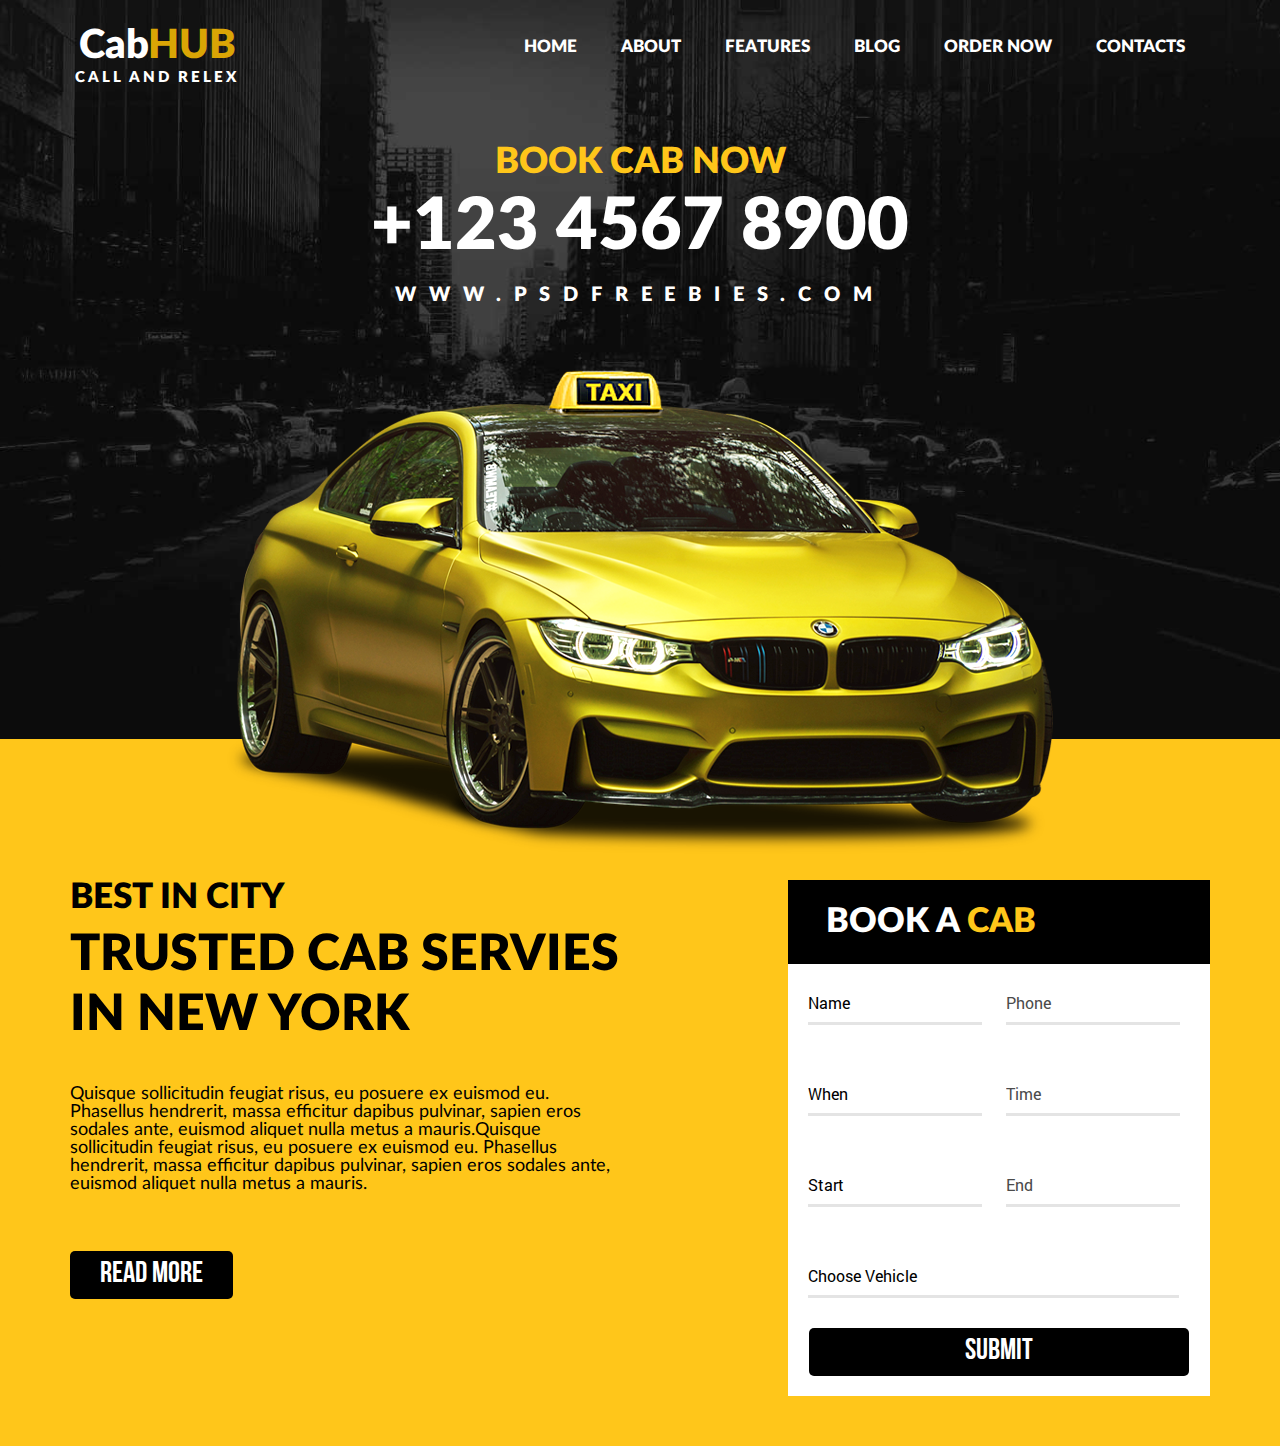
==== second/index.html @ 6b273c8d "Add files via upload" ====
<!DOCTYPE html>
<!--[if lt IE 7]><html lang="ru" class="lt-ie9 lt-ie8 lt-ie7"><![endif]-->
<!--[if IE 7]><html lang="ru" class="lt-ie9 lt-ie8"><![endif]-->
<!--[if IE 8]><html lang="ru" class="lt-ie9"><![endif]-->
<!--[if gt IE 8]><!-->
<html lang="ru">
<!--<![endif]-->
<head>
	<meta charset="utf-8" />
	<title>Заголовок</title>
	<meta name="description" content="" />
	<meta http-equiv="X-UA-Compatible" content="IE=edge" />
	<meta name="viewport" content="width=device-width, initial-scale=1.0" />
	<link rel="shortcut icon" href="favicon.png" />
	<link rel="stylesheet" href="libs/bootstrap/bootstrap-grid-3.3.1.min.css" />
	<link rel="stylesheet" href="libs/font-awesome-4.2.0/css/font-awesome.min.css" />
	<link rel="stylesheet" href="libs/fancybox/jquery.fancybox.css" />
	<link rel="stylesheet" href="libs/owl-carousel/owl.carousel.css" />
	<link rel="stylesheet" href="libs/countdown/jquery.countdown.css" />
	<link rel="stylesheet" href="css/fonts.css" />
	<link rel="stylesheet" href="css/main.css" />
	<link rel="stylesheet" href="css/media.css" />
</head>
<body>
	<header class="header">
		<div class="container-fluid">
			<div class="row">
				<div class="col-md-12 top-space"></div>
				<div class="col-md-4 header__logo"><a href="#" class="logo">Cab<span class="logo_yellow">HUB</span><br /><span class="logo_small">call and relex</span></a></div>
				<div class="col-md-8 header__top-menu clearfix">
				<button class="top-menu__button hidden-md hidden-lg"><i class="fa fa-navicon"></i></button>
				<ul class="top-menu__container">
					<li class="top-menu__item"><a href="#" class="top-menu__tab">Home</a></li>
					<li class="top-menu__item"><a href="#" class="top-menu__tab">About</a></li>
					<li class="top-menu__item"><a href="#" class="top-menu__tab">Features</a></li>
					<li class="top-menu__item"><a href="#" class="top-menu__tab">Blog</a></li>
					<li class="top-menu__item"><a href="#" class="top-menu__tab">Order now</a></li>
					<li class="top-menu__item"><a href="#" class="top-menu__tab">Contacts</a></li>
				</ul></div>

			</div>
		</div>
		<div class="container">
			<div class="row">
				<div class="col-md-12 header__call"><span class="call__text">Book Cab Now</span><br/><span class="call__number">+123 4567 8900</span><br/><span class="call__site">www.psdfreebies.com</span></div>
				<div class="col-md-12 header__taxi"><a href="#"><img src="img/taxi.png" alt="" class="taxi__img"></a></div>
			</div>
		</div>
	</header>
	<div class="second">
	<div class="second-space"></div>
		<div class="container">
			<div class="row">
				<div class="col-md-6 second-text">
					<h3 class="second-text__heading">best in city</h3>
					<h1 class="second-text__heading_big">trusted cab servies in new york</h1>
					<p class="second-text__descr">Quisque sollicitudin feugiat risus, eu posuere ex euismod eu. Phasellus hendrerit, massa efficitur dapibus pulvinar, sapien eros sodales ante, euismod aliquet nulla metus a mauris.Quisque sollicitudin feugiat risus, eu posuere ex euismod eu. Phasellus hendrerit, massa efficitur dapibus pulvinar, sapien eros sodales ante, euismod aliquet nulla metus a mauris.</p>
					<button class="button second-text__button">read more</button>
				</div>
				<div class="col-md-6 form">
					<form action="" class="form second-form">
					<h2 class="form__heading">book a <span class="form__heading_yellow">cab</span></h2>
						<input type="text" class="form__input input_black" placeholder="Name">
						<input type="number" class="form__input" placeholder="Phone">
						<input type="text" class="form__input input_black" placeholder="When">
						<input type="text" class="form__input" placeholder="Time">
						<input type="text" class="form__input input_black" placeholder="Start">
						<input type="text" class="form__input" placeholder="End">
						<input type="text" class="form__input vehicle input_black" placeholder="Choose Vehicle">
						<input type="submit" value="Submit" class="submit-button button">
					</form>
				</div>
			</div>
			</div>
		</div>
	<!--[if lt IE 9]>
	<script src="libs/html5shiv/es5-shim.min.js"></script>
	<script src="libs/html5shiv/html5shiv.min.js"></script>
	<script src="libs/html5shiv/html5shiv-printshiv.min.js"></script>
	<script src="libs/respond/respond.min.js"></script>
	<![endif]-->
	<script src="libs/jquery/jquery-1.11.1.min.js"></script>
	<script src="libs/jquery-mousewheel/jquery.mousewheel.min.js"></script>
	<script src="libs/fancybox/jquery.fancybox.pack.js"></script>
	<script src="libs/waypoints/waypoints-1.6.2.min.js"></script>
	<script src="libs/scrollto/jquery.scrollTo.min.js"></script>
	<script src="libs/owl-carousel/owl.carousel.min.js"></script>
	<script src="libs/countdown/jquery.plugin.js"></script>
	<script src="libs/countdown/jquery.countdown.min.js"></script>
	<script src="libs/countdown/jquery.countdown-ru.js"></script>
	<script src="libs/landing-nav/navigation.js"></script>
	<script src="js/common.js"></script>
	<!-- Yandex.Metrika counter --><!-- /Yandex.Metrika counter -->
	<!-- Google Analytics counter --><!-- /Google Analytics counter -->
</body>
</html>
---- second/css/fonts.css ----
/* font-family: "RobotoRegular"; */
@font-face {
	font-family: "RobotoRegular";
	src: url("../fonts/RobotoRegular/RobotoRegular.eot");
	src: url("../fonts/RobotoRegular/RobotoRegular.eot?#iefix")format("embedded-opentype"),
	url("../fonts/RobotoRegular/RobotoRegular.woff") format("woff"),
	url("../fonts/RobotoRegular/RobotoRegular.ttf") format("truetype");
	font-style: normal;
	font-weight: normal;
}
/* font-family: "RobotoLight"; */
@font-face {
	font-family: "RobotoLight";
	src: url("../fonts/RobotoLight/RobotoLight.eot");
	src: url("../fonts/RobotoLight/RobotoLight.eot?#iefix")format("embedded-opentype"),
	url("../fonts/RobotoLight/RobotoLight.woff") format("woff"),
	url("../fonts/RobotoLight/RobotoLight.ttf") format("truetype");
	font-style: normal;
	font-weight: normal;
}
/* font-family: "RobotoMedium"; */
@font-face {
	font-family: "RobotoMedium";
	src: url("../fonts/RobotoMedium/RobotoMedium.eot");
	src: url("../fonts/RobotoMedium/RobotoMedium.eot?#iefix")format("embedded-opentype"),
	url("../fonts/RobotoMedium/RobotoMedium.woff") format("woff"),
	url("../fonts/RobotoMedium/RobotoMedium.ttf") format("truetype");
	font-style: normal;
	font-weight: normal;
}
/* font-family: "RobotoBold"; */
@font-face {
	font-family: "RobotoBold";
	src: url("../fonts/RobotoBold/RobotoBold.eot");
	src: url("../fonts/RobotoBold/RobotoBold.eot?#iefix")format("embedded-opentype"),
	url("../fonts/RobotoBold/RobotoBold.woff") format("woff"),
	url("../fonts/RobotoBold/RobotoBold.ttf") format("truetype");
	font-style: normal;
	font-weight: normal;
}
@font-face {
	font-family: "LatoBlack";
	src: url("../fonts/LatoBlack/Lato-Black.eot");
	src: url("../fonts/LatoBlack/Lato-Black.eot?#iefix")format("embedded-opentype"),
	url("../fonts/LatoBlack/Lato-Black.woff") format("woff"),
	url("../fonts/LatoBlack/Lato-Black.ttf") format("truetype");
	font-style: normal;
	font-weight: normal;
}
@font-face {
	font-family: "LatoRegular";
	src: url("../fonts/LatoRegular/Lato-Regular.eot");
	src: url("../fonts/LatoRegular/Lato-Regular.eot?#iefix")format("embedded-opentype"),
	url("../fonts/LatoRegular/Lato-Regular.woff") format("woff"),
	url("../fonts/LatoRegular/Lato-Regular.ttf") format("truetype");
	font-style: normal;
	font-weight: normal;
}
@font-face {
	font-family: "BebasNeueBold";
	src: url("../fonts/BebasNeueBold/BebasNeueBold.eot");
	src: url("../fonts/BebasNeueBold/BebasNeueBold.eot?#iefix")format("embedded-opentype"),
	url("../fonts/BebasNeueBold/BebasNeueBold.woff") format("woff"),
	url("../fonts/BebasNeueBold/BebasNeueBold.ttf") format("truetype");
	font-style: normal;
	font-weight: normal;
}
---- second/css/main.css ----
html, body, div, span, applet, object, iframe,
h1, h2, h3, h4, h5, h6, p, blockquote, pre,
a, abbr, acronym, address, big, cite, code,
del, dfn, em, img, ins, kbd, q, s, samp,
small, strike, strong, sub, sup, tt, var,
b, u, i, center,
dl, dt, dd, ol, ul, li,
fieldset, form, label, legend,
table, caption, tbody, tfoot, thead, tr, th, td,
article, aside, canvas, details, embed,
figure, figcaption, footer, header, hgroup,
menu, nav, output, ruby, section, summary,
time, mark, audio, video {
	margin: 0;
	padding: 0;
	border: 0;
	font-size: 100%;
	font: inherit;
	vertical-align: baseline;
}
html {
	  height: 100%;
	 }
body {
	  height: 100%;
	  font: 14px/18px 'Times New Roman', Times, sans-serif;
	  background-color: #FFF;
      }
ol, ul {
	    list-style: none;
        }
* {
	margin: 0;
	padding: 0;
	-webkit-tap-highlight-color: rgba(255, 255, 255, 0) !important; 
	-webkit-focus-ring-color: rgba(255, 255, 255, 0) !important; 
	outline: none !important;
	-webkit-box-sizing: border-box;
	-moz-box-sizing: border-box;
	box-sizing: border-box;
}

a, a:hover {
	text-decoration: none;
}
.text-right {text-align: right;}
.text-left {text-align: left;}﻿

.clearfix:before,
.clearfix:after {
				 content: " ";
				 display: table;
}

.clearfix:after {
	clear: both;
}

.left {
	float: left;
}
.right{
	float: right;
}

body input:focus:required:invalid,
body textarea:focus:required:invalid {
	
}
body input:required:valid,
body textarea:required:valid {
	
}
body {
	font-family: "RobotoRegular", sans-serif;
	font-size: 16px;
}
.header{
	width: 100%;
	height: 739px;
	background: url(../img/header-bg.jpg)no-repeat top center;
   background-size: cover;
}
.top-space{
	height: 37px;
}
.header__logo{
	text-align: center;
}
.logo{
	margin-left: 60px;
	float: left;
	color: #fff;
	font-family: "LatoBlack";
	font-size: 40.36px;
	transition: all .25s;
}
.logo_yellow{
	color: #daa505;
}
.logo:hover{
	color: #daa505;
}
.logo_small{
	font-size: 15.01px;
	text-transform: uppercase;
	letter-spacing: 3px;
	line-height: 45px;
}
.header__top-menu{
	color: #fff;
	position: relative;
}
.top-menu__container{
	float: right;
}
.top-menu__item{
	display: inline-block;
}
.top-menu__tab{
	font-family: "LatoBlack";
	color: #fff;
	font-size: 17px;
	text-transform: uppercase;
	padding: 10px 20px 8px;
	border-radius: 20px;
	transition: all .25s;
}
.top-menu__item:last-child{
	margin-right: 60px;
}
.top-menu__tab:hover{
	color: #010101;
	background-color: #ffc61a;
}
.top-menu__tab:active{
	color: #010101;
}
.top-menu__tab:focus{
	color: #daa505;
	text-decoration: none;
}
.top-menu__button {
	float: right;
}
.header__call{
	text-align: center;
	position: relative;
	top: 45px;
	margin-bottom: 100px;
}
.top-menu__button{
	border: 0;
	background: transparent;
	font-size: 34px;
}
.call__text{
	font-family: "LatoBlack";
	font-size: 35.74px;
	line-height: 35px;
	color: #ffc61a;
	text-transform: uppercase;
}
.call__number{
	font-family: "LatoBlack";
	font-size: 72.26px;
	line-height: 95px;
	color: #fff;
}
.call__site{
	display: block;
	font-family: "LatoBlack";
	font-size: 20px;
	color: #fff;
	text-transform: uppercase;
	letter-spacing: 1vw;
	line-height: 40px;
}
.header__taxi{
	text-align: center;
}
.taxi__img{
	width: 100%;
	height: auto;
	max-width: 826px;
}
.second{
	background-color: #ffc61a;
	height: 707px;
}
.second-text__heading{
font-family: "LatoBlack";
font-size: 35px;
line-height: 35px;
text-transform: uppercase;
color: #000;
padding-bottom: 10px;
}
.second-text__heading_big{
font-family: "LatoBlack";
font-size: 50px;
line-height: 60px;
text-transform: uppercase;
color: #000;
padding-bottom: 40px;
}
.second-text__descr{
font-family: "LatoRegular";
font-size: 18px;
color: #000;
}
.button{
	font-family: "BebasNeueBold";
	background-color: #000;
	color: #fff;
	font-size: 29.53px;
	padding: 15px 30px;
	border-radius: 5px;
	border: 0;
	text-transform: uppercase;
}
.second-text__button{
	margin-top: 58px;
}
.form{
	float: right;
}
.second-space{
	height: 141px;
}
.second-form{
	max-width: 422px;
	background-color: #fff;
	padding-bottom: 20px;
}
.form__heading{
	width: 422px;
	background-color: #000;
	color: #fff;
	font-family: "LatoBlack";
	font-size: 34.43px;
	line-height: 34.43px;
	text-transform: uppercase;
	padding: 25px 38px;
}
.form__heading_yellow{
	color: #ffc61a;
}
.form__input{
	width: 174px;
	padding-bottom: 10px;
	border: 0;
	border-bottom: 3px solid #e4e4e4;
	margin: 30px 0px 30px 20px;
}
.vehicle{
	width: 88%;
}
*::-webkit-input-placeholder {
	color: #4b4b4b;
	opacity: 1;
}
*:-moz-placeholder {
	color: #4b4b4b;
	opacity: 1;
}
*::-moz-placeholder {
	color: #4b4b4b;
	opacity: 1;
}
*:-ms-input-placeholder {
	color: #4b4b4b;
	opacity: 1;
}
.input_black::-webkit-input-placeholder {
	color: #000;
	opacity: 1;
}
.input_black:-moz-placeholder {
	color: #000;
	opacity: 1;
}
.input_black::-moz-placeholder {
	color: #000;
	opacity: 1;
}
.input_black:-ms-input-placeholder {
	color: #000;
	opacity: 1;
}
.submit-button{
	display: block;
	width: 90%;
	margin: 0 auto;
}
---- second/css/media.css ----
/*==========  Desktop First Method  ==========*/

/* Large Devices, Wide Screens */
@media only screen and (max-width : 1200px) {
	.top-menu__item:last-child{
	margin-right: 0px;
}
.top-menu__tab{
	padding: 10px 10px 8px;
}
}

/* Medium Devices, Desktops */
@media only screen and (max-width : 991px) {
.top-menu__container{
	display: none;
	position: absolute;
	right: 0;
	top: 50px;
	background: rgba(0,0,0, .95);
	z-index: 10;
}
.top-menu__item{
	display: block;
	margin: 22px 20px 30px 10px;
	width: 160px;
}
.top-menu__tab:focus{
	color: #222;
	text-decoration: none;
}
.call__site{
	font-size: 16px;
}
.call__number{
	font-size: 42px;
	line-height: 55px;
}
.header{
	height: 654px;
}
}

/* Small Devices, Tablets */
@media only screen and (max-width : 768px) {
.call__number{
	font-size: 42px;
	line-height: 55px;
}
}

/* Extra Small Devices, Phones */
@media only screen and (max-width : 480px) {
.call__site{
	font-size: 14px;
}
.call__number{
	font-size: 32px;
	line-height: 55px;
}
.call__text{
	font-family: "LatoBlack";
	font-size: 30.74px;
	line-height: 30px;
	color: #ffc61a;
	text-transform: uppercase;
}
.header{
	height: 520px;
}
}

/* Custom, iPhone Retina */
@media only screen and (max-width : 320px) {
.header{
	height: 448px;
}
.top-menu__item{
	display: block;
	margin: 22px 10px 10px 10px;
	width: 160px;
}
}


/*==========  Mobile First Method  ==========*/

/* Custom, iPhone Retina */
@media only screen and (min-width : 320px) {

}

/* Extra Small Devices, Phones */
@media only screen and (min-width : 480px) {

}

/* Small Devices, Tablets */
@media only screen and (min-width : 768px) {

}

/* Medium Devices, Desktops */
@media only screen and (min-width : 992px) {
.top-menu__container{
	display: block !important;
}
}

 /* Large Devices, Wide Screens */
@media only screen and (min-width : 1200px) {

}
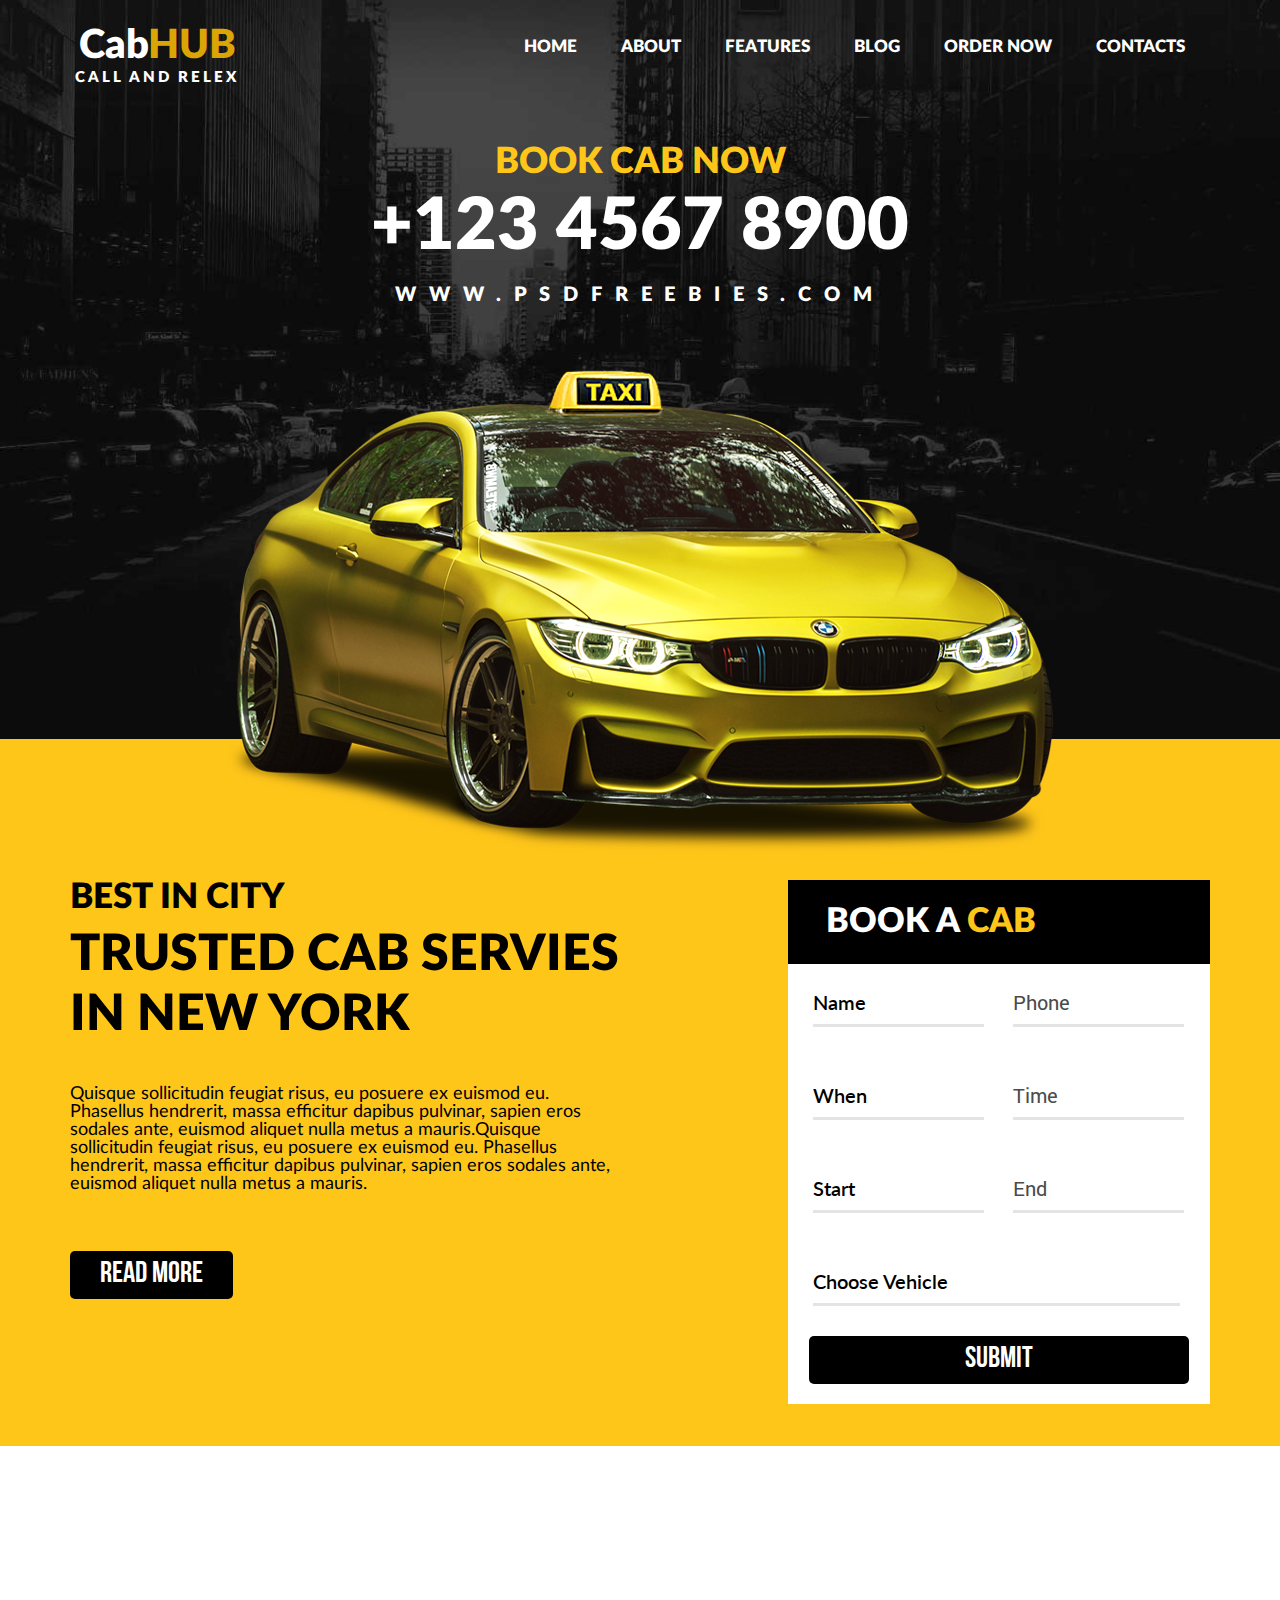
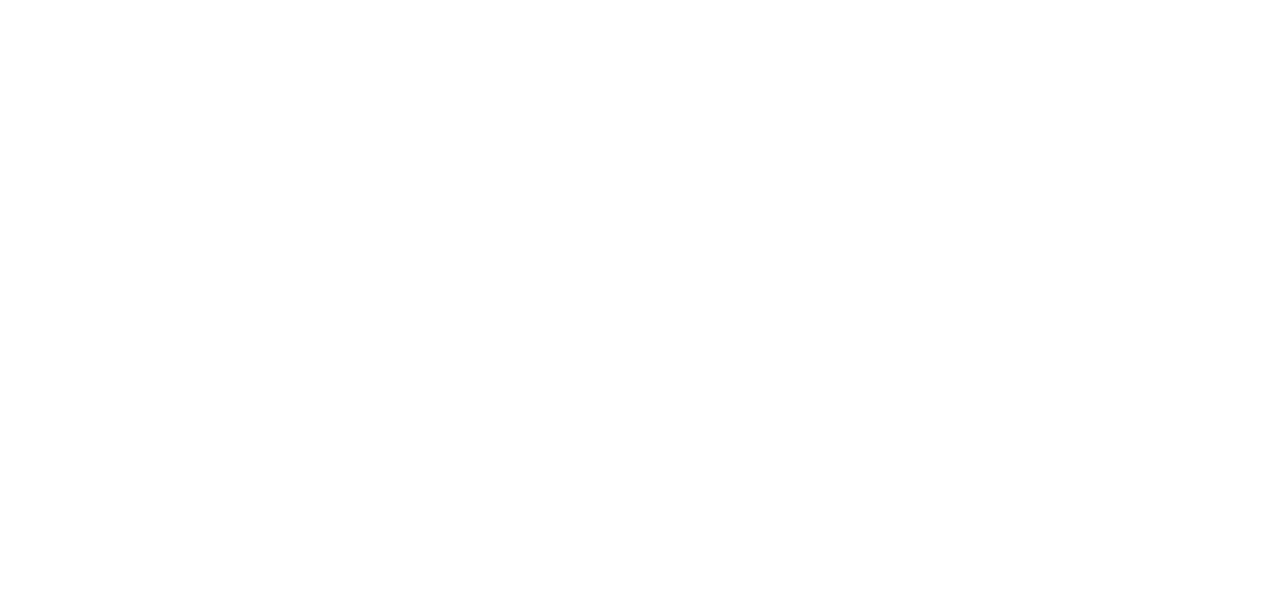
==== commit f0bfb1d8: "Add files via upload" ====
--- a/second/index.html
+++ b/second/index.html
@@ -60,19 +60,20 @@
 				<div class="col-md-6 form">
 					<form action="" class="form second-form">
 					<h2 class="form__heading">book a <span class="form__heading_yellow">cab</span></h2>
-						<input type="text" class="form__input input_black" placeholder="Name">
-						<input type="number" class="form__input" placeholder="Phone">
-						<input type="text" class="form__input input_black" placeholder="When">
-						<input type="text" class="form__input" placeholder="Time">
-						<input type="text" class="form__input input_black" placeholder="Start">
-						<input type="text" class="form__input" placeholder="End">
-						<input type="text" class="form__input vehicle input_black" placeholder="Choose Vehicle">
+						<input type="text" class="form__input input_black" placeholder="Name" required>
+						<input type="number" class="form__input" placeholder="Phone" required>
+						<input type="text" class="form__input input_black" placeholder="When" required>
+						<input type="text" class="form__input" placeholder="Time" required>
+						<input type="text" class="form__input input_black" placeholder="Start" required>
+						<input type="text" class="form__input" placeholder="End" required>
+						<input type="text" class="form__input vehicle input_black" placeholder="Choose Vehicle" required>
 						<input type="submit" value="Submit" class="submit-button button">
 					</form>
 				</div>
 			</div>
 			</div>
 		</div>
+		<div class="third"></div>
 	<!--[if lt IE 9]>
 	<script src="libs/html5shiv/es5-shim.min.js"></script>
 	<script src="libs/html5shiv/html5shiv.min.js"></script>
--- a/second/css/fonts.css
+++ b/second/css/fonts.css
@@ -64,4 +64,13 @@
 	url("../fonts/BebasNeueBold/BebasNeueBold.ttf") format("truetype");
 	font-style: normal;
 	font-weight: normal;
+}
+@font-face {
+	font-family: "LatoSemibold";
+	src: url("../fonts/LatoSemibold/LatoSemibold.eot");
+	src: url("../fonts/LatoSemibold/LatoSemibold.eot?#iefix")format("embedded-opentype"),
+	url("../fonts/LatoSemibold/LatoSemibold.woff") format("woff"),
+	url("../fonts/LatoSemibold/LatoSemibold.ttf") format("truetype");
+	font-style: normal;
+	font-weight: normal;
 }--- a/second/css/main.css
+++ b/second/css/main.css
@@ -65,11 +65,19 @@
 
 body input:focus:required:invalid,
 body textarea:focus:required:invalid {
-	
+	border-bottom: 3px solid red;
 }
 body input:required:valid,
 body textarea:required:valid {
-	
+	border-bottom: 3px solid green;
+}
+input::-webkit-outer-spin-button,
+input::-webkit-inner-spin-button{
+    -webkit-appearance: none;
+    margin: 0; 
+}
+input[type='number'] {
+    -moz-appearance: textfield;
 }
 body {
 	font-family: "RobotoRegular", sans-serif;
@@ -134,11 +142,12 @@
 	background-color: #ffc61a;
 }
 .top-menu__tab:active{
-	color: #010101;
+
 }
 .top-menu__tab:focus{
 	color: #daa505;
 	text-decoration: none;
+	text-shadow: 0px 0px 2px #000000;
 }
 .top-menu__button {
 	float: right;
@@ -219,6 +228,12 @@
 	border: 0;
 	text-transform: uppercase;
 }
+.button:hover{
+	color: #daa505;
+}
+.button:active{
+	padding: calc(15px + 1px) 30px calc(15px - 1px);
+}
 .second-text__button{
 	margin-top: 58px;
 }
@@ -247,49 +262,57 @@
 	color: #ffc61a;
 }
 .form__input{
-	width: 174px;
-	padding-bottom: 10px;
+	width: 171px;
+	line-height: 40px;
 	border: 0;
 	border-bottom: 3px solid #e4e4e4;
-	margin: 30px 0px 30px 20px;
+	margin: 20px 0px 30px 25px;
 }
 .vehicle{
-	width: 88%;
+	width: 367px;
 }
 *::-webkit-input-placeholder {
+	font-size: 20px;
 	color: #4b4b4b;
 	opacity: 1;
 }
 *:-moz-placeholder {
+	font-size: 20px;
 	color: #4b4b4b;
 	opacity: 1;
 }
 *::-moz-placeholder {
+	font-size: 20px;
 	color: #4b4b4b;
 	opacity: 1;
 }
 *:-ms-input-placeholder {
+	font-size: 20px;
 	color: #4b4b4b;
 	opacity: 1;
 }
 .input_black::-webkit-input-placeholder {
+	font-family: "LatoSemibold";
 	color: #000;
-	opacity: 1;
 }
 .input_black:-moz-placeholder {
+	font-family: "LatoSemibold";
 	color: #000;
-	opacity: 1;
 }
 .input_black::-moz-placeholder {
+	font-family: "LatoSemibold";
 	color: #000;
-	opacity: 1;
 }
 .input_black:-ms-input-placeholder {
+	font-family: "LatoSemibold";
 	color: #000;
-	opacity: 1;
 }
 .submit-button{
 	display: block;
 	width: 90%;
 	margin: 0 auto;
+}
+.third{
+	height: 762px;
+	background-color: #fff;
 }